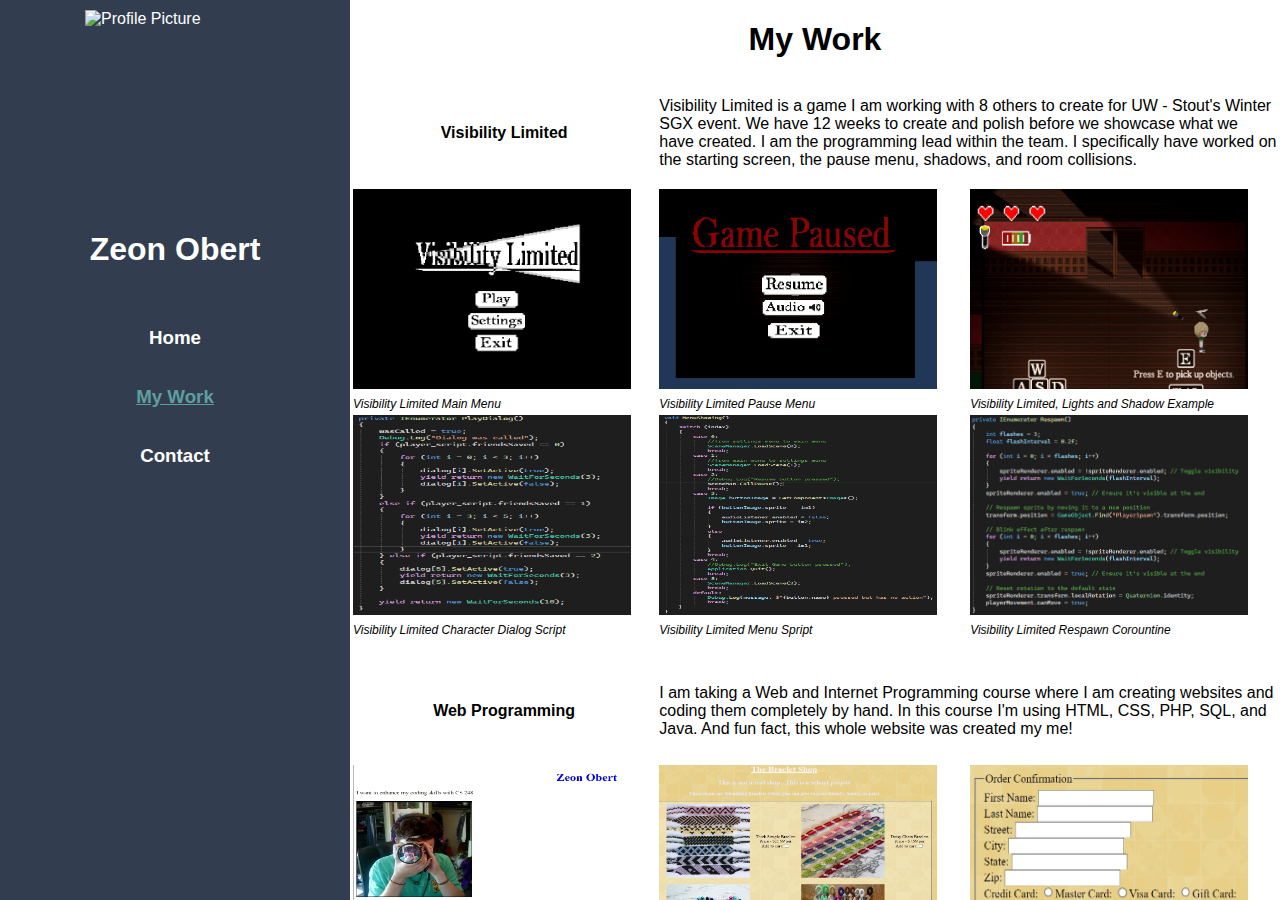
==== MyWork.html @ b85e5f3d "Import" ====
<!DOCTYPE html>
<html lang="en">

<head>
    <meta charset="UTF-8">
    <meta name="viewport" content="width=device-width, initial-scale=1.0">
    <link rel="stylesheet" href="style.css">
    <title>My Work - Zeon Obert</title>
</head>

<body>
    <div class="container">
        <div class="left">
            <img src="ProfilePict.jpg" alt="Profile Picture" />
            <h1>Zeon Obert</h1>
            <br />
            <h3><a href="ProfilePage.html">Home</a></h3>
            <h3><a href="MyWork.html">My Work</a></h3>
            <h3><a href="Contact.html">Contact</a></h3>

        </div>
        <div class="right" style="align-content:center">
            <h1 class="Header" style="text-align:center">My Work</h1>

            <table class="work" style="width:100%">
                <tr>
                    <th style="width:33%; height:100px">Visibility Limited</th>
                    <td colspan="2">
                        Visibility Limited is a game I am working with 8 others to create for UW - Stout's Winter SGX event.
                        We have 12 weeks to create and polish before we showcase what we have created.
                        I am the programming lead within the team.
                        I specifically have worked on the starting screen, the pause menu, shadows, and room collisions.
                    </td>
                </tr>
                <tr></tr>
                <tr>
                    <td><img id="VisImg1" src="images/VisLim.png" alt="Visibility Limited Main Menu" width="278" height="200"></td>
                    <td><img id="VisImg2" src="images/GamePause.png" alt="Visibility Limited Pause Menu" width="278" height="200"></td>
                    <td><img id="VisImg3" src="images/Flashlight.png" alt="Visibility Limited, Lights and Shadows Example" width="278" height="200"></td>
                </tr>
                <tr id="description">
                    <td style="font-size:12px; font-style:italic">Visibility Limited Main Menu</td>
                    <td style="font-size:12px; font-style:italic">Visibility Limited Pause Menu</td>
                    <td style="font-size:12px; font-style:italic">Visibility Limited, Lights and Shadow Example</td>
                </tr>
                <tr>
                    <td><img id="VisScp1" src="images/DialogScript.png" alt="Visibility Limited Character Dialog Script" width="278" height="200"></td>
                    <td><img id="VisScp2" src="images/MenuScript.png" alt="Visibility Limited Menu Spript" width="278" height="200"></td>
                    <td><img id="VisScp3" src="images/RespawnScript.png" alt="Visibility Limited Respawn Corountine" width="278" height="200"></td>
                </tr>
                <tr>
                    <td style="font-size:12px; font-style:italic">Visibility Limited Character Dialog Script</td>
                    <td style="font-size:12px; font-style:italic">Visibility Limited Menu Spript</td>
                    <td style="font-size:12px; font-style:italic">Visibility Limited Respawn Corountine</td>
                </tr>
            </table>
            <br />
            <table class="work">
                <tr>
                    <th style="width:33%; height: 100px">Web Programming</th>
                    <td colspan="2">
                        I am taking a Web and Internet Programming course where I am creating websites and coding them completely
                        by hand. In this course I'm using HTML, CSS, PHP, SQL, and Java. And fun fact, this whole website was created my me!
                    </td>
                </tr>
                <tr>
                    <td><img id="CSImg1" src="images/AboutMe1.png" alt="About Me Page" width="278" height="200"></td>
                    <td><img id="CSImg2" src="images/BracletShop.png" alt="Braclet Shop Page" width="278" height="200"></td>
                    <td><img id="CSImg3" src="images/Form.png" alt="Braclet Shop Submit Form" width="278" height="200"></td>
                </tr>
                <tr>
                    <td style="font-size:12px; font-style:italic">About Me Page</td>
                    <td style="font-size:12px; font-style:italic">Braclet Shop Page</td>
                    <td style="font-size:12px; font-style:italic">Braclet Shop Submit Form</td>
                </tr>
                <tr>
                    <td><img id="CSScp1" src="images/AboutMe.png" alt="About Me HTML" width="278" height="200"></td>
                    <td><img id="CSScp2" src="images/MoviePhp.png" alt="Movie Review PHP" width="278" height="200"></td>
                    <td><img id="CSScp3" src="images/ShopCSS.png" alt="Braclet Shop CSS" width="278" height="200"></td>
                </tr>
                <tr>
                    <td style="font-size:12px; font-style:italic">About Me HTML</td>
                    <td style="font-size:12px; font-style:italic">Movie Review PHP</td>
                    <td style="font-size:12px; font-style:italic">Braclet Shop CSS</td>
                </tr>
            </table>

            <?php
            // Connect to the database
            $servername = "sql3.freemysqlhosting.net";
            $username = "sql3749885";
            $password = "R6zRFzJHn8"; // Replace with your MySQL password
            $dbname = "sql3749885"; // Replace with your database name

            // Create connection
            $conn = new mysqli($servername, $username, $password, $dbname);

            // Check connection
            if ($conn->connect_error) {
            die("Connection failed: " . $conn->connect_error);
            }

            // Query to fetch data from the database
            $sql = "SELECT title, description, image FROM projects";
            $result = $conn->query($sql);

            if ($result->num_rows > 0) {
            echo '<section class="database-work">
                ';
                echo '<h2>Additional Projects</h2>';
                echo '<div class="project-list">
                    ';
                    while ($row = $result->fetch_assoc()) {
                    echo '<div class="project-item">
                        ';
                        echo '<h3>' . htmlspecialchars($row["title"]) . '</h3>';
                        echo '<p>' . htmlspecialchars($row["description"]) . '</p>';
                        if (!empty($row["image"])) {
                        echo '<img src="' . htmlspecialchars($row[" image"]) . '" alt="' . htmlspecialchars($row["title"]) . '">' ;
                                   }
                                   echo '</div>' ;
                                   }
                                   echo '</div>' ;
                                   echo '</section>' ;
                                   } else {
                                   echo "<p>No additional projects found.</p>" ;
                                   }
                                   $conn->close();
                        ?>

                        <br />
                        <p>I will add classes and projects over time, this is my most updated work</p>
                        <br />
                    </div>
                </div>

                <div id="myModal" class="modal">
                    <span class="close">&times;</span>
                    <img class="modal-content" id="img01">
                    <div id="caption"></div>
                </div>
</body>
</html>

<script>
    const links = document.querySelectorAll("a");

    // Get current URL
    const currentURL = window.location.href;

    // Loop through the links and add 'active' class to the matching link
    links.forEach(link => {
        if (link.href === currentURL) {
            link.classList.add("active");
        }
    });
</script>
---- style.css ----
body {
    margin: 0;
    font-family: Arial, sans-serif;
    display: flex;
    flex-direction: column;
    height: 100vh;
}

.container {
    display: flex;
    height: 100vh;
}

.left {
    position: fixed;
    top: 0;
    left: 0;
    width: 350px;
    height: 100vh;
    background-color: #323E4FFF;
    color: white;
    padding: 10px;
    box-sizing: border-box;
    display: flex;
    flex-direction: column;
    justify-content: flex-start;
    align-items: center;
}

.right {
    margin-left: 350px;
    flex: 1;
    overflow-y: auto;
    height: 100vh;
    box-sizing: border-box;
}

.intro {
    display: grid; /* Use Grid for centering */
    place-items: center; /* Center content horizontally and vertically */
    height: 400px;
    width: 100%;
    background: linear-gradient(rgb(8, 8, 16, 0.60), rgba(8, 8, 16, 0.60)), url('images/Background.png');
    background-repeat: no-repeat;
    background-position: center;
    background-size: cover;
    text-align: center;
}

.intro h1, .intro p, .intro input {
    margin: 0; /* Reset margins */
    text-align: center; /* Ensure text is centered */
    color: white;
}

.intro h1 {
    color: white;
}

.intro p {
    color: lightgrey;
}

input[type="button"] {
    padding: 10px 20px;
    font-size: 16px;
    cursor: pointer;
    border: none;
    background-color: cadetblue;
    color: white;
    border-radius: 5px;
    transition: background-color 0.3s;
}

input[type="submit"] {
    padding: 10px 20px;
    font-size: 16px;
    cursor: pointer;
    border: none;
    background-color: cadetblue;
    color: white;
    border-radius: 5px;
    transition: background-color 0.3s;
}

input[type="button"]:hover {
    background-color: darkcyan;
}

.left img {
    width: 180px;
    height: 200px;
}

a:link {
    color: white;
    background-color: transparent;
    text-decoration: none;
}

a:visited {
    color: white;
    background-color: transparent;
    text-decoration: none;
}

a:hover {
    color: mediumpurple;
    background-color: transparent;
    text-decoration: underline;
}

a.active {
    color: cadetblue;
    background-color: transparent;
    text-decoration: underline;
}

.Header {
    text-align: center;
    text-decoration-color: cadetblue;
}

.modal {
    display: none;
    position: fixed;
    z-index: 1000;
    padding-top: 60px;
    left: 0;
    top: 0;
    width: 100%;
    height: 100%;
    overflow: auto;
    background-color: rgba(0, 0, 0, 0.8);
}

.modal-content {
    margin: auto;
    display: block;
    max-width: 80%;
}

.close {
    position: absolute;
    top: 15px;
    right: 35px;
    color: #fff;
    font-size: 40px;
    font-weight: bold;
    cursor: pointer;
}

.Content {
    margin: auto;
    text-align: center;
}
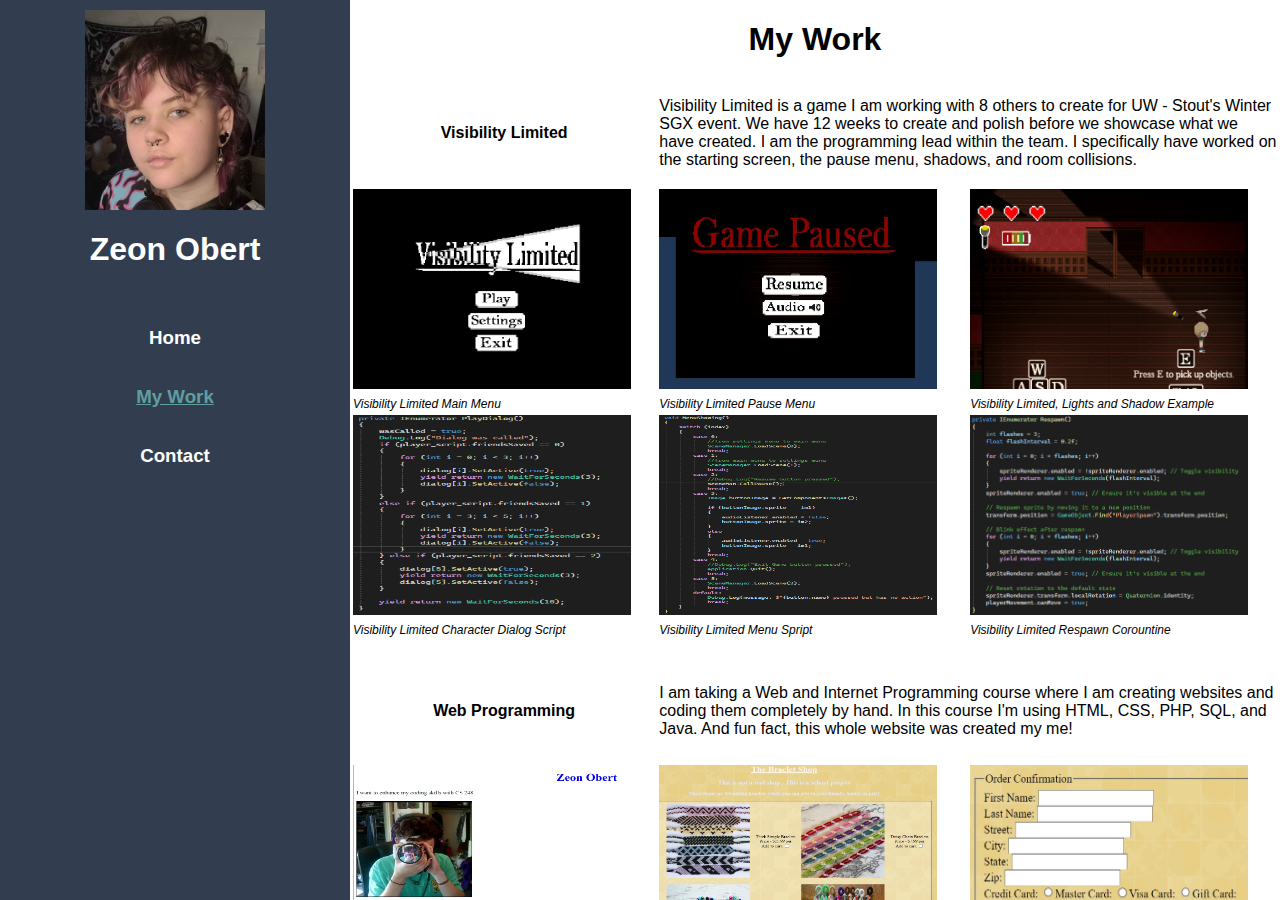
==== commit a0f59c85: "Image fix" ====
--- a/MyWork.html
+++ b/MyWork.html
@@ -11,7 +11,7 @@
 <body>
     <div class="container">
         <div class="left">
-            <img src="ProfilePict.jpg" alt="Profile Picture" />
+            <img src="images/ProfilePict.jpg" alt="Profile Picture" />
             <h1>Zeon Obert</h1>
             <br />
             <h3><a href="ProfilePage.html">Home</a></h3>
@@ -84,61 +84,6 @@
                     <td style="font-size:12px; font-style:italic">Braclet Shop CSS</td>
                 </tr>
             </table>
-
-            <?php
-            // Connect to the database
-            $servername = "sql3.freemysqlhosting.net";
-            $username = "sql3749885";
-            $password = "R6zRFzJHn8"; // Replace with your MySQL password
-            $dbname = "sql3749885"; // Replace with your database name
-
-            // Create connection
-            $conn = new mysqli($servername, $username, $password, $dbname);
-
-            // Check connection
-            if ($conn->connect_error) {
-            die("Connection failed: " . $conn->connect_error);
-            }
-
-            // Query to fetch data from the database
-            $sql = "SELECT title, description, image FROM projects";
-            $result = $conn->query($sql);
-
-            if ($result->num_rows > 0) {
-            echo '<section class="database-work">
-                ';
-                echo '<h2>Additional Projects</h2>';
-                echo '<div class="project-list">
-                    ';
-                    while ($row = $result->fetch_assoc()) {
-                    echo '<div class="project-item">
-                        ';
-                        echo '<h3>' . htmlspecialchars($row["title"]) . '</h3>';
-                        echo '<p>' . htmlspecialchars($row["description"]) . '</p>';
-                        if (!empty($row["image"])) {
-                        echo '<img src="' . htmlspecialchars($row[" image"]) . '" alt="' . htmlspecialchars($row["title"]) . '">' ;
-                                   }
-                                   echo '</div>' ;
-                                   }
-                                   echo '</div>' ;
-                                   echo '</section>' ;
-                                   } else {
-                                   echo "<p>No additional projects found.</p>" ;
-                                   }
-                                   $conn->close();
-                        ?>
-
-                        <br />
-                        <p>I will add classes and projects over time, this is my most updated work</p>
-                        <br />
-                    </div>
-                </div>
-
-                <div id="myModal" class="modal">
-                    <span class="close">&times;</span>
-                    <img class="modal-content" id="img01">
-                    <div id="caption"></div>
-                </div>
 </body>
 </html>
 
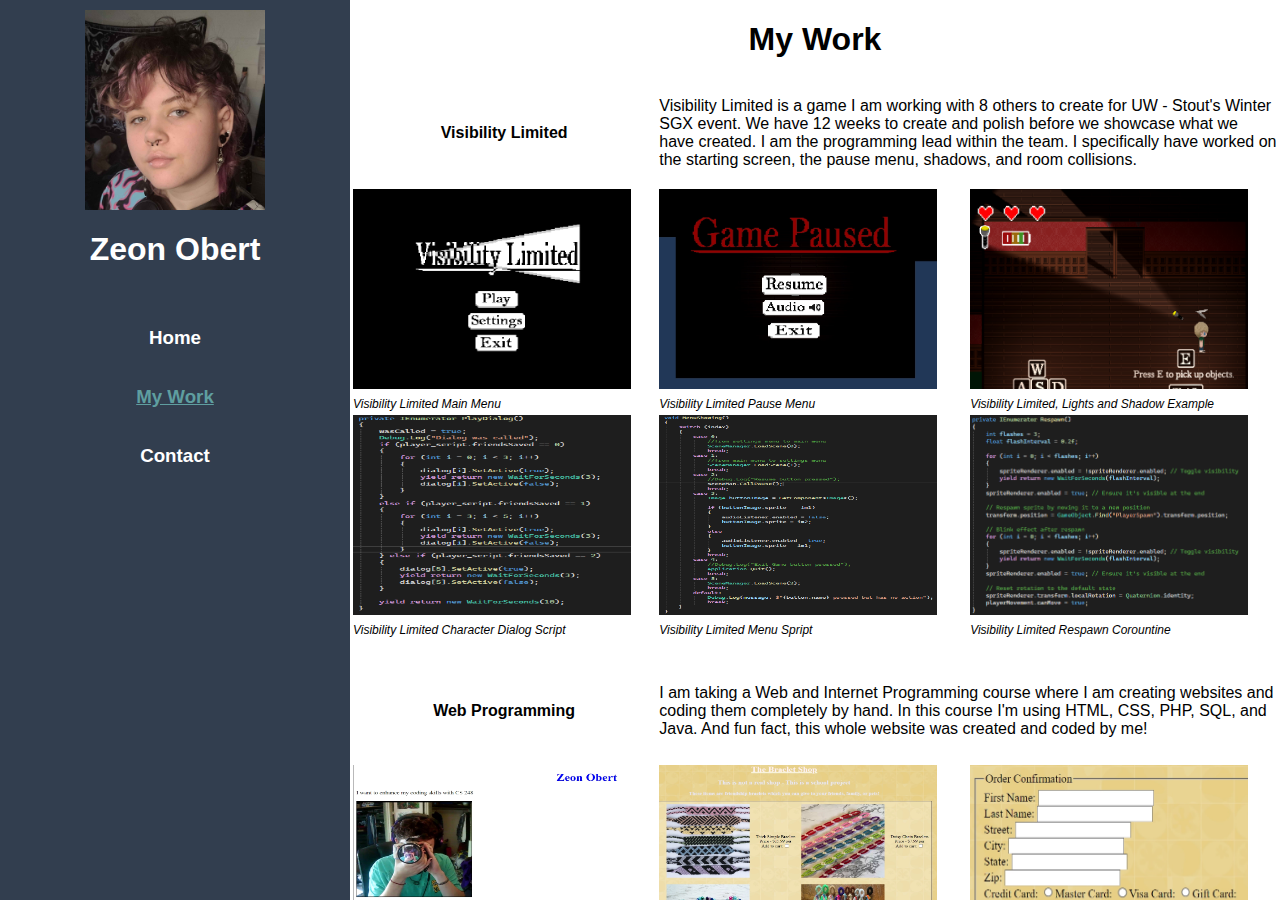
==== commit 01baa940: "Spelling error" ====
--- a/MyWork.html
+++ b/MyWork.html
@@ -60,7 +60,7 @@
                     <th style="width:33%; height: 100px">Web Programming</th>
                     <td colspan="2">
                         I am taking a Web and Internet Programming course where I am creating websites and coding them completely
-                        by hand. In this course I'm using HTML, CSS, PHP, SQL, and Java. And fun fact, this whole website was created my me!
+                        by hand. In this course I'm using HTML, CSS, PHP, SQL, and Java. And fun fact, this whole website was created and coded by me!
                     </td>
                 </tr>
                 <tr>
@@ -84,6 +84,13 @@
                     <td style="font-size:12px; font-style:italic">Braclet Shop CSS</td>
                 </tr>
             </table>
+
+            <div id="myModal" class="modal">
+                <span class="close">&times;</span>
+                <img class="modal-content" id="img01">
+                <div id="caption"></div>
+            </div>
+        </div>
 </body>
 </html>
 
@@ -99,4 +106,22 @@
             link.classList.add("active");
         }
     });
+
+    const modal = document.getElementById("myModal");
+    const modalImg = document.getElementById("img01");
+    const caption = document.getElementById("caption");
+    const images = document.querySelectorAll("img");
+
+    images.forEach(img => {
+        img.addEventListener("click", () => {
+            modal.style.display = "block";
+            modalImg.src = img.src;
+            caption.innerText = img.alt;
+        });
+    });
+
+    const closeModal = document.querySelector(".close");
+    closeModal.onclick = () => {
+        modal.style.display = "none";
+    };
 </script>